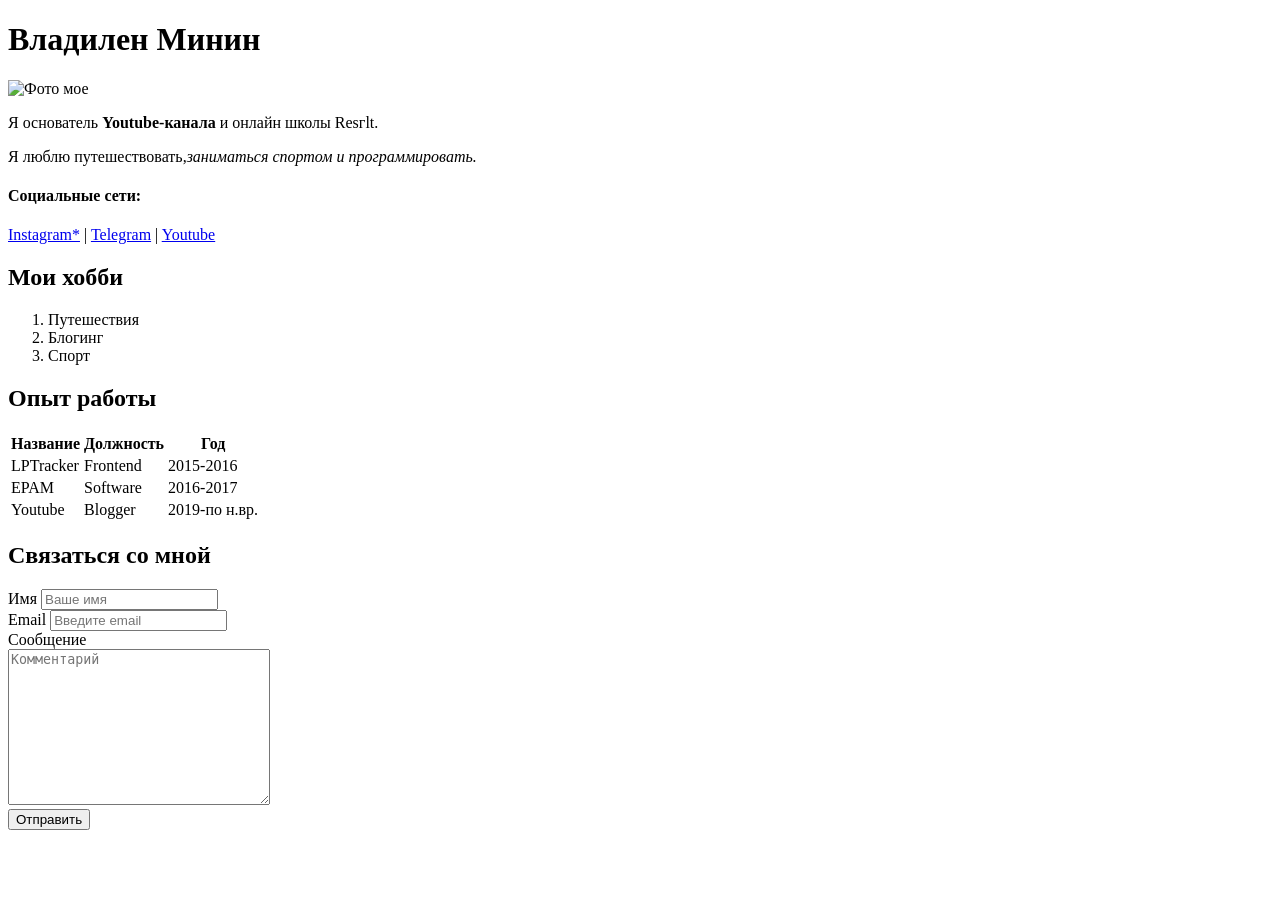
==== index.html @ d4059764 "Update and rename 01_text.html to index.html" ====
<!DOCTYPE html>
<html lang="en">

<head>
    <meta charset="UTF-8">
    <meta name="viewport" content="width=device-width, initial-scale=1.0">
    <meta name="keywords" content="html, course, css">
    <meta name="description" content="Это базовый курс">
    <title>Result</title>
</head>

<body>
    <h1>Владилен Минин</h1>

    <img src="imgs\img.jpg" alt="Фото мое" width="150">

    <p>Я основатель <strong>Youtube-канала</strong> и онлайн школы Rеsгlt.</em></p>

    <p>Я люблю путешествовать,<em>заниматься спортом
            и программировать.</em></p>

    <h4>Социальные сети:</h4>
    <a href="http://instagram.com/" target="_blank">Instagram*</a>
    |
    <a href="https://web.telegram.org/" target="_blank">Telegram</a>
    |
    <a href="https://www.youtube.com/" target="_blank">Youtube</a>

    <H2>Мои хобби</H2>

    <ol>
        <li>Путешествия</li>
        <li>Блогинг</li>
        <li>Спорт</li>
    </ol>

    <h2>Опыт работы</h2>

    <table>
        <thead>
            <tr>
                <th>Название</th>
                <th>Должность</th>
                <th>Год</th>
            </tr>
        </thead>
        <tbody>
            <tr>
                <td>LPTracker</td>
                <td>Frontend</td>
                <td>2015-2016</td>
            </tr>
            <tr>
                <td>EPAM</td>
                <td>Software</td>
                <td>2016-2017</td>
            </tr>
            <tr>
                <td>Youtube</td>
                <td>Blogger</td>
                <td>2019-по н.вр.</td>
            </tr>
        </tbody>
    </table>

<h2>Связаться со мной</h2>
    <form>
        <div>
            <label for="name">Имя</label>
            <input type="text" id="name" placeholder="Ваше имя">
        </div>

        <div>
            <label for="email">Email</label>
            <input type="email" id="email" placeholder="Введите email">
        </div>

        <div>
            <label for="message">Сообщение</label>
            <br>
            <textarea id="message" cols="30" rows="10" placeholder="Комментарий"></textarea>
        </div>

        <input type="submit" value="Отправить">

    </form>

</body>

</html>
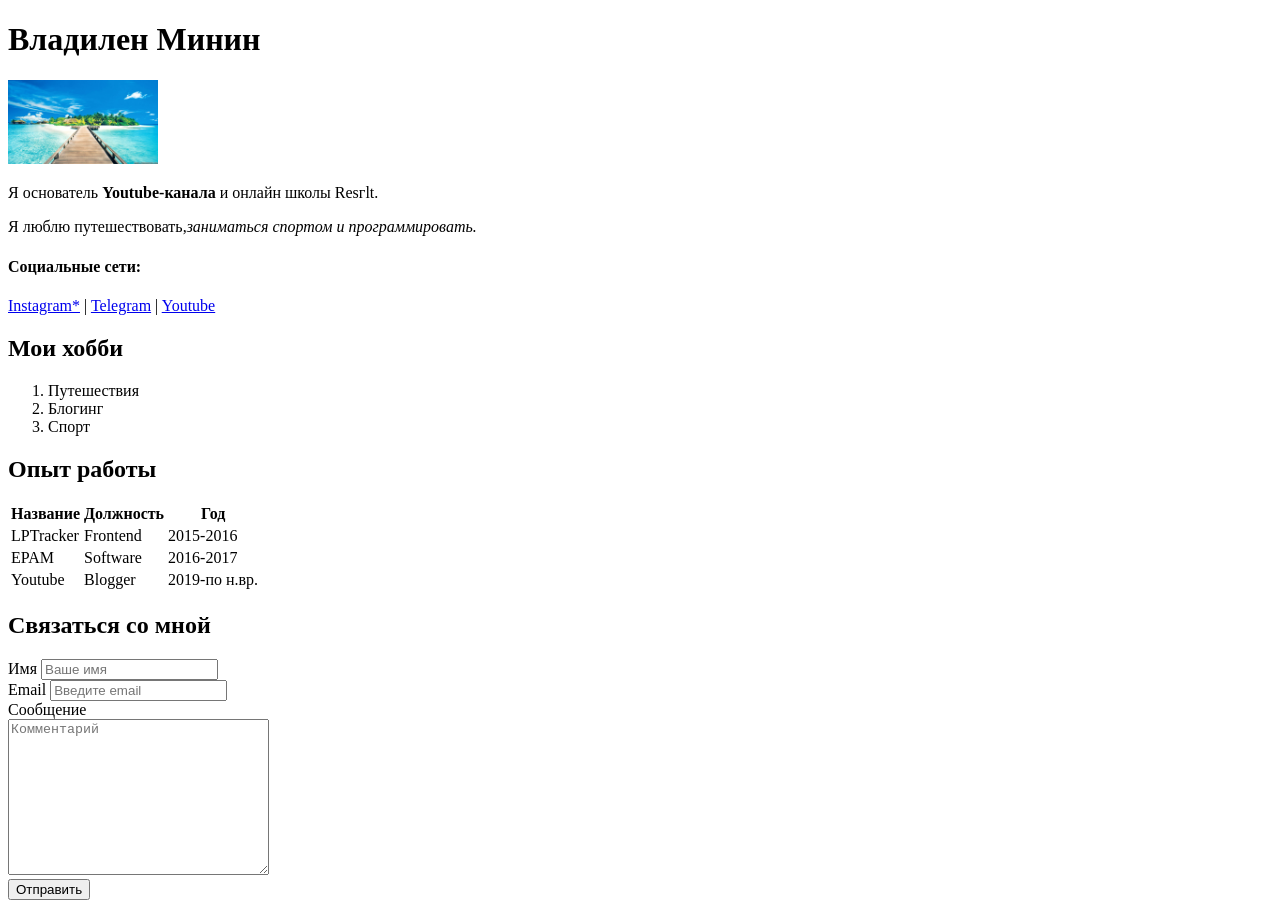
==== commit a6530042: "Update index.html" ====
--- a/index.html
+++ b/index.html
@@ -12,7 +12,7 @@
 <body>
     <h1>Владилен Минин</h1>
 
-    <img src="imgs\img.jpg" alt="Фото мое" width="150">
+    <img src="img.jpg" alt="Фото мое" width="150">
 
     <p>Я основатель <strong>Youtube-канала</strong> и онлайн школы Rеsгlt.</em></p>
 
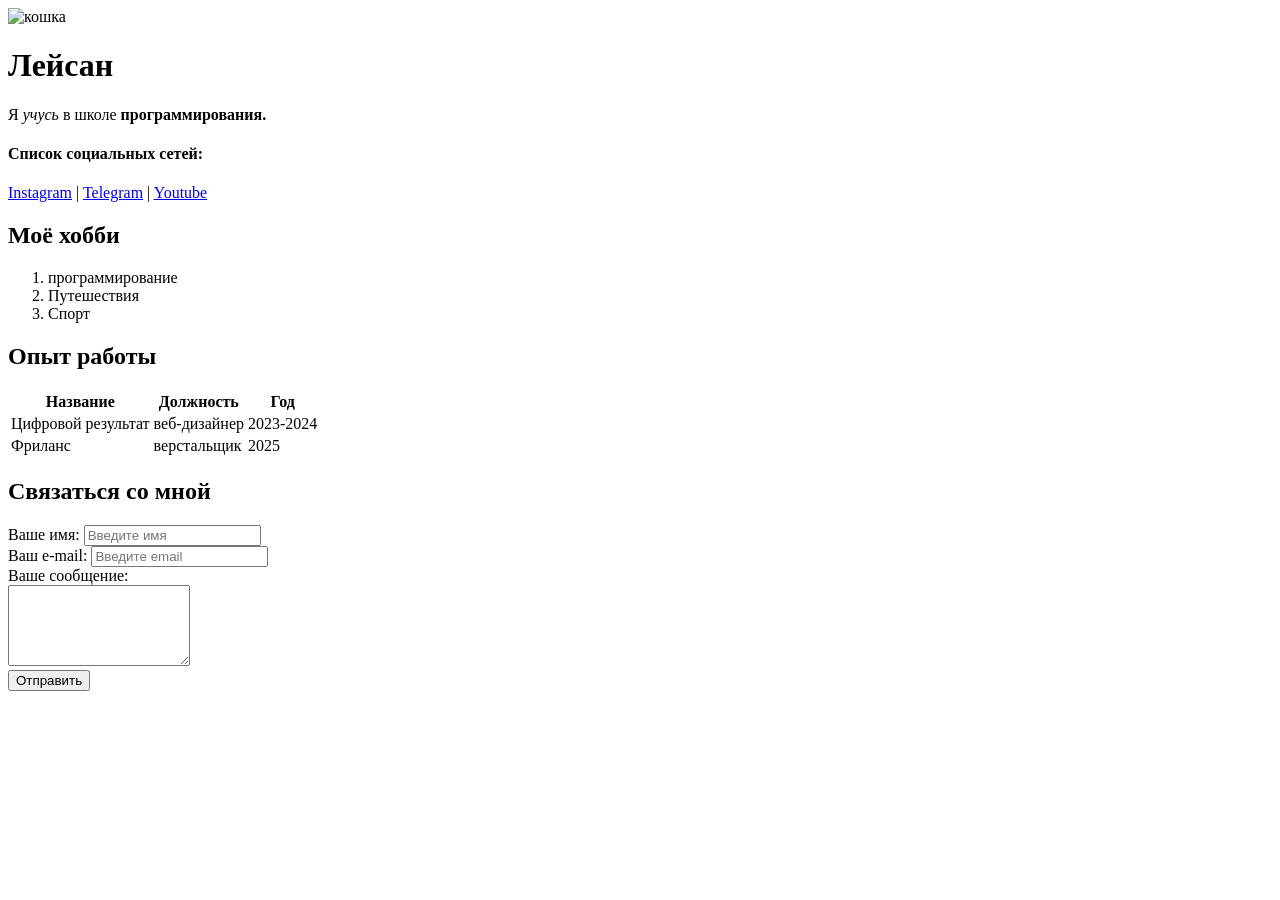
==== commit c9754be6: "init" ====
--- a/index.html
+++ b/index.html
@@ -4,33 +4,31 @@
 <head>
     <meta charset="UTF-8">
     <meta name="viewport" content="width=device-width, initial-scale=1.0">
-    <meta name="keywords" content="html, course, css">
-    <meta name="description" content="Это базовый курс">
-    <title>Result</title>
+    <meta name="keywords" content="leisan, cv, resume">
+    <meta name="description" content="Это сайт резюме Лейсан">
+    <title>Leisan Resume</title>
 </head>
 
 <body>
-    <h1>Владилен Минин</h1>
 
-    <img src="img.jpg" alt="Фото мое" width="150">
+    <img src="/img/cat.jpg" alt="кошка" width="150">
 
-    <p>Я основатель <strong>Youtube-канала</strong> и онлайн школы Rеsгlt.</em></p>
+    <h1>Лейсан</h1>
 
-    <p>Я люблю путешествовать,<em>заниматься спортом
-            и программировать.</em></p>
+    <p>Я <em>учусь</em> в школе <strong>программирования.</strong></p>
 
-    <h4>Социальные сети:</h4>
-    <a href="http://instagram.com/" target="_blank">Instagram*</a>
+    <h4>Список социальных сетей:</h4>
+    <a href="https://instagram.com" target="_blank">Instagram</a>
     |
-    <a href="https://web.telegram.org/" target="_blank">Telegram</a>
+    <a href="https://telegram.com" target="_blank">Telegram</a>
     |
-    <a href="https://www.youtube.com/" target="_blank">Youtube</a>
+    <a href="https://www.youtube.com" target="_blank">Youtube</a>
 
-    <H2>Мои хобби</H2>
+    <h2>Моё хобби</h2>
 
     <ol>
+        <li>программирование</li>
         <li>Путешествия</li>
-        <li>Блогинг</li>
         <li>Спорт</li>
     </ol>
 
@@ -46,45 +44,42 @@
         </thead>
         <tbody>
             <tr>
-                <td>LPTracker</td>
-                <td>Frontend</td>
-                <td>2015-2016</td>
+                <td>Цифровой результат</td>
+                <td>веб-дизайнер</td>
+                <td>2023-2024</td>
             </tr>
             <tr>
-                <td>EPAM</td>
-                <td>Software</td>
-                <td>2016-2017</td>
-            </tr>
-            <tr>
-                <td>Youtube</td>
-                <td>Blogger</td>
-                <td>2019-по н.вр.</td>
+                <td>Фриланс</td>
+                <td>верстальщик</td>
+                <td>2025</td>
             </tr>
         </tbody>
     </table>
 
-<h2>Связаться со мной</h2>
+    <h2>Связаться со мной</h2>
+
     <form>
         <div>
-            <label for="name">Имя</label>
-            <input type="text" id="name" placeholder="Ваше имя">
+            <label for="name">Ваше имя:</label>
+            <input type="text" id="name"
+            placeholder="Введите имя">
         </div>
 
         <div>
-            <label for="email">Email</label>
-            <input type="email" id="email" placeholder="Введите email">
+            <label for="email">Ваш e-mail:</label>
+            <input type="email" id="email"
+            placeholder="Введите email">
         </div>
 
         <div>
-            <label for="message">Сообщение</label>
+            <label for="message">Ваше сообщение:</label>
             <br>
-            <textarea id="message" cols="30" rows="10" placeholder="Комментарий"></textarea>
+            <textarea id="message" cols="20" rows="5"></textarea>
         </div>
 
         <input type="submit" value="Отправить">
-
     </form>
 
 </body>
 
-</html>
+</html>
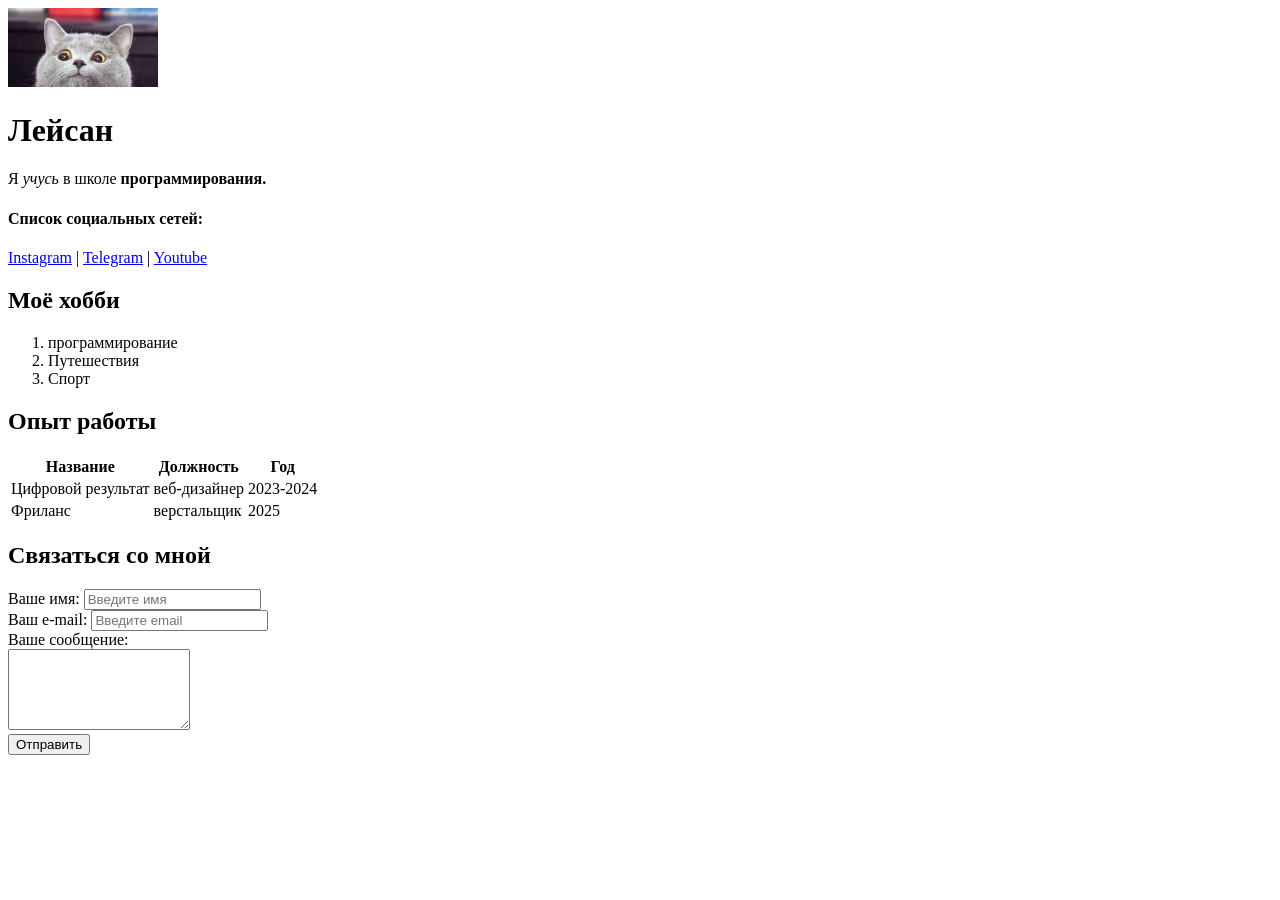
==== commit cf72f708: "Update index.html" ====
--- a/index.html
+++ b/index.html
@@ -11,7 +11,7 @@
 
 <body>
 
-    <img src="/img/cat.jpg" alt="кошка" width="150">
+    <img src="cat.jpg" alt="кошка" width="150">
 
     <h1>Лейсан</h1>
 
@@ -82,4 +82,4 @@
 
 </body>
 
-</html>+</html>
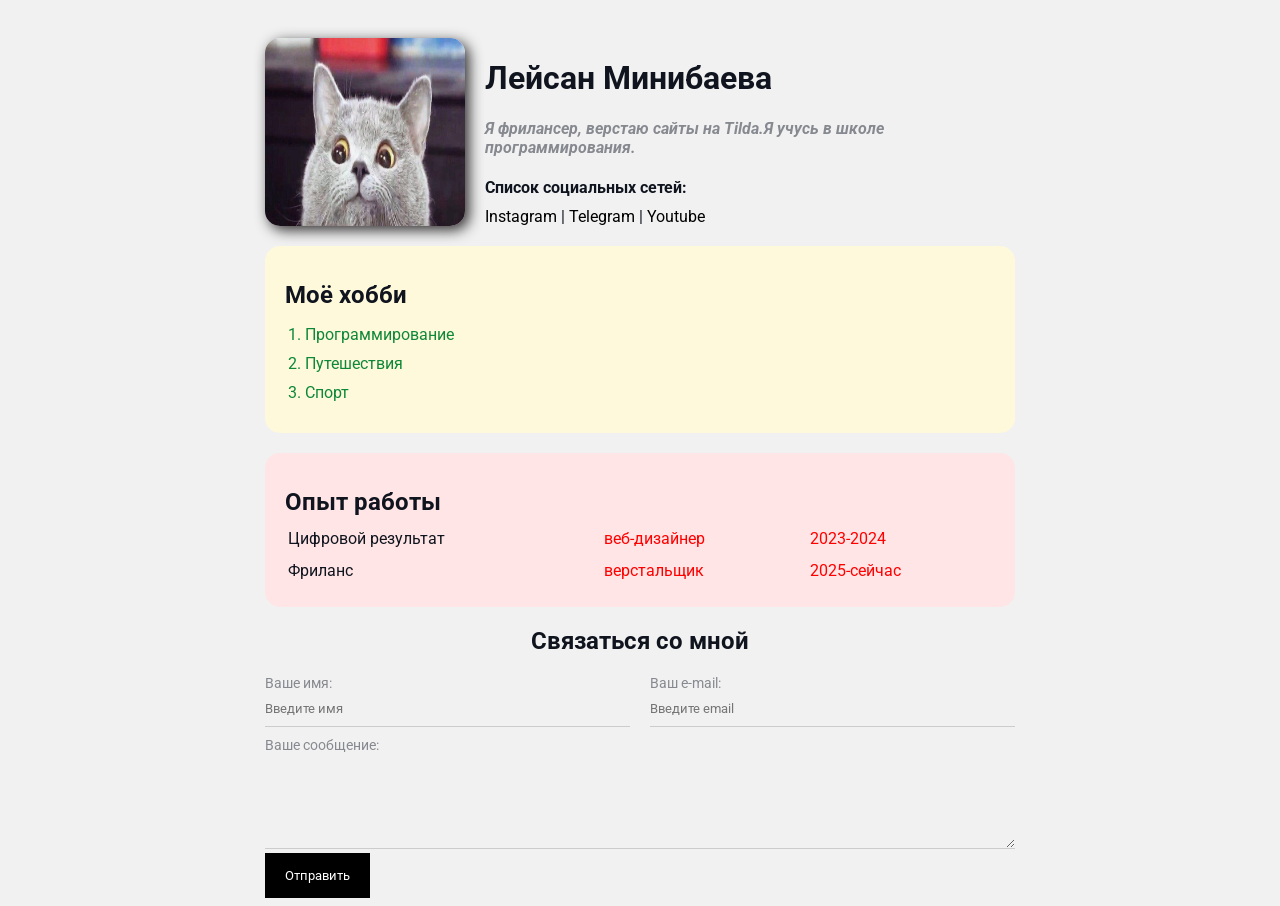
==== commit 9b579306: "add styles" ====
--- a/index.html
+++ b/index.html
@@ -6,80 +6,93 @@
     <meta name="viewport" content="width=device-width, initial-scale=1.0">
     <meta name="keywords" content="leisan, cv, resume">
     <meta name="description" content="Это сайт резюме Лейсан">
+    <link rel="stylesheet" href="style.css">
     <title>Leisan Resume</title>
 </head>
 
 <body>
+    <div class="container">
 
-    <img src="cat.jpg" alt="кошка" width="150">
+        <div class="info">
+            <img src="cat.jpg" alt="кошка" class="avatar">
 
-    <h1>Лейсан</h1>
+            <div class="info-text">
+                <h1>Лейсан Минибаева</h1>
 
-    <p>Я <em>учусь</em> в школе <strong>программирования.</strong></p>
+                <p>Я фрилансер, верстаю сайты на Tilda.Я <em>учусь</em> в школе программирования.</p>
 
-    <h4>Список социальных сетей:</h4>
-    <a href="https://instagram.com" target="_blank">Instagram</a>
-    |
-    <a href="https://telegram.com" target="_blank">Telegram</a>
-    |
-    <a href="https://www.youtube.com" target="_blank">Youtube</a>
+                <h4>Список социальных сетей:</h4>
+                <a href="https://instagram.com" target="_blank">Instagram</a>
+                |
+                <a href="https://telegram.com" target="_blank">Telegram</a>
+                |
+                <a href="https://www.youtube.com" target="_blank">Youtube</a>
+            </div>
+        </div>
 
-    <h2>Моё хобби</h2>
+        <div class="card bg-yellow">
+            <h2>Моё хобби</h2>
 
-    <ol>
-        <li>программирование</li>
-        <li>Путешествия</li>
-        <li>Спорт</li>
-    </ol>
+            <ol class="list">
+                <li>Программирование</li>
+                <li>Путешествия</li>
+                <li>Спорт</li>
+            </ol>
+        </div>
 
-    <h2>Опыт работы</h2>
+        <div class="card bg-red">
+            <h2>Опыт работы</h2>
 
-    <table>
-        <thead>
+            <table class="table">
+                <!-- <thead>
             <tr>
                 <th>Название</th>
                 <th>Должность</th>
                 <th>Год</th>
             </tr>
-        </thead>
-        <tbody>
-            <tr>
-                <td>Цифровой результат</td>
-                <td>веб-дизайнер</td>
-                <td>2023-2024</td>
-            </tr>
-            <tr>
-                <td>Фриланс</td>
-                <td>верстальщик</td>
-                <td>2025</td>
-            </tr>
-        </tbody>
-    </table>
-
-    <h2>Связаться со мной</h2>
-
-    <form>
-        <div>
-            <label for="name">Ваше имя:</label>
-            <input type="text" id="name"
-            placeholder="Введите имя">
+        </thead> -->
+                <tbody>
+                    <tr>
+                        <td>Цифровой результат</td>
+                        <td>веб-дизайнер</td>
+                        <td>2023-2024</td>
+                    </tr>
+                    <tr>
+                        <td>Фриланс</td>
+                        <td>верстальщик</td>
+                        <td>2025-сейчас</td>
+                    </tr>
+                </tbody>
+            </table>
         </div>
 
-        <div>
-            <label for="email">Ваш e-mail:</label>
-            <input type="email" id="email"
-            placeholder="Введите email">
-        </div>
 
-        <div>
-            <label for="message">Ваше сообщение:</label>
-            <br>
-            <textarea id="message" cols="20" rows="5"></textarea>
-        </div>
+        <form class="form">
+            <h2>Связаться cо мной</h2>
 
-        <input type="submit" value="Отправить">
-    </form>
+            <div class="form-row">
+
+                <div class="form-group">
+                    <label for="name">Ваше имя:</label>
+                    <input type="text" id="name" placeholder="Введите имя">
+                </div>
+
+                <div class="form-group">
+                    <label for="email">Ваш e-mail:</label>
+                    <input type="email" id="email" placeholder="Введите email">
+                </div>
+            </div>
+
+            <div class="form-group">
+                <label for="message">Ваше сообщение:</label>
+                <textarea id="message" cols="20" rows="5"></textarea>
+            </div>
+
+            <input class="btn" type="submit" value="Отправить">
+        </form>
+
+    </div>
 
 </body>
 
-</html>
+</html>
--- a/style.css
+++ b/style.css
@@ -0,0 +1,168 @@
+@import url('https://fonts.googleapis.com/css2?family=Roboto:ital@0;1&display=swap');
+
+body {
+    font-family: 'Roboto', sans-serif;
+    font-size: 16px;
+    font-weight: normal;
+    background: #F1F1F1;
+    color: #0F141E;
+}
+
+a {
+    color: #000;
+    text-decoration: none;
+}
+
+a:hover {
+    text-decoration: underline;
+}
+
+a:active {
+    color: blue;
+}
+
+a:visited {
+    color: gray;
+}
+
+.container {
+    max-width: 750px;
+    margin: auto;
+    padding-top: 30px;
+}
+
+.avatar {
+    width: 200px;
+    border-radius: 15px;
+    box-shadow: 4px 4px 14px rgb(46, 43, 43);
+}
+
+.info {
+    margin-bottom: 20px;
+    display: flex;
+}
+
+.info-text {
+    margin-left: 20px;
+}
+
+.info-text p {
+    font-style: italic;
+    font-weight: bold;
+    color: #86898f;
+}
+
+.info-text h4 {
+    margin-bottom: 10px;
+}
+
+@media (max-width:650px) {
+    .info {
+        display: block;
+        text-align: center;
+    }
+}
+
+.card {
+    border-radius: 15px;
+    padding: 15px 20px;
+    margin-bottom: 20px;
+}
+
+.card h2 {
+    margin-bottom: 10px;
+}
+
+.bg-yellow {
+    background: #fff9dc;
+}
+
+.bg-red {
+    background: #ffe5e5;
+}
+
+.btn {
+    background: #000;
+    padding: 15px 20px;
+    color: #fff;
+    border: none;
+    font-family: inherit;
+    cursor: pointer;
+}
+
+.btn:hover {
+    opacity: 0.8;
+}
+
+.list {
+    padding: 0 20px;
+}
+
+.list li {
+    color: rgb(12, 136, 55);
+    margin-bottom: 10px;
+}
+
+.table {
+    width: 100%;
+}
+
+.table td {
+    padding-bottom: 10px;
+}
+
+.table td:nth-child(2),
+.table td:nth-child(3) {
+    color: red;
+}
+
+.form h2 {
+    text-align: center;
+
+}
+
+.form-row {
+    margin-bottom: 10px;
+    display: flex;
+}
+
+.form-row .form-group {
+    /* display: inline-block; */
+    margin-right: 20px;
+    width: 50%;
+    /* width: calc(50%-20px); */
+}
+
+.form-row .form-group:last-child {
+    margin-right: 0;
+}
+
+@media (max-width:650px) {
+    .form-row {
+        display: block;
+}
+
+.form-row .form-group {
+    width: 100%;
+    margin-right: 0;
+    margin-bottom: 10px;
+}
+}
+
+.form-group label {
+    display: block;
+    font-size: 14px;
+    color: #86898f;
+}
+
+.form-group input, .form-group textarea {
+    width: 100%;
+    box-sizing: border-box;
+    border: none;
+    background: transparent;
+    border-bottom: 1px solid #ccc;
+    color: #000;
+    padding: 10px 0 10px;
+    outline: none;
+    font-family: inherit;
+}
